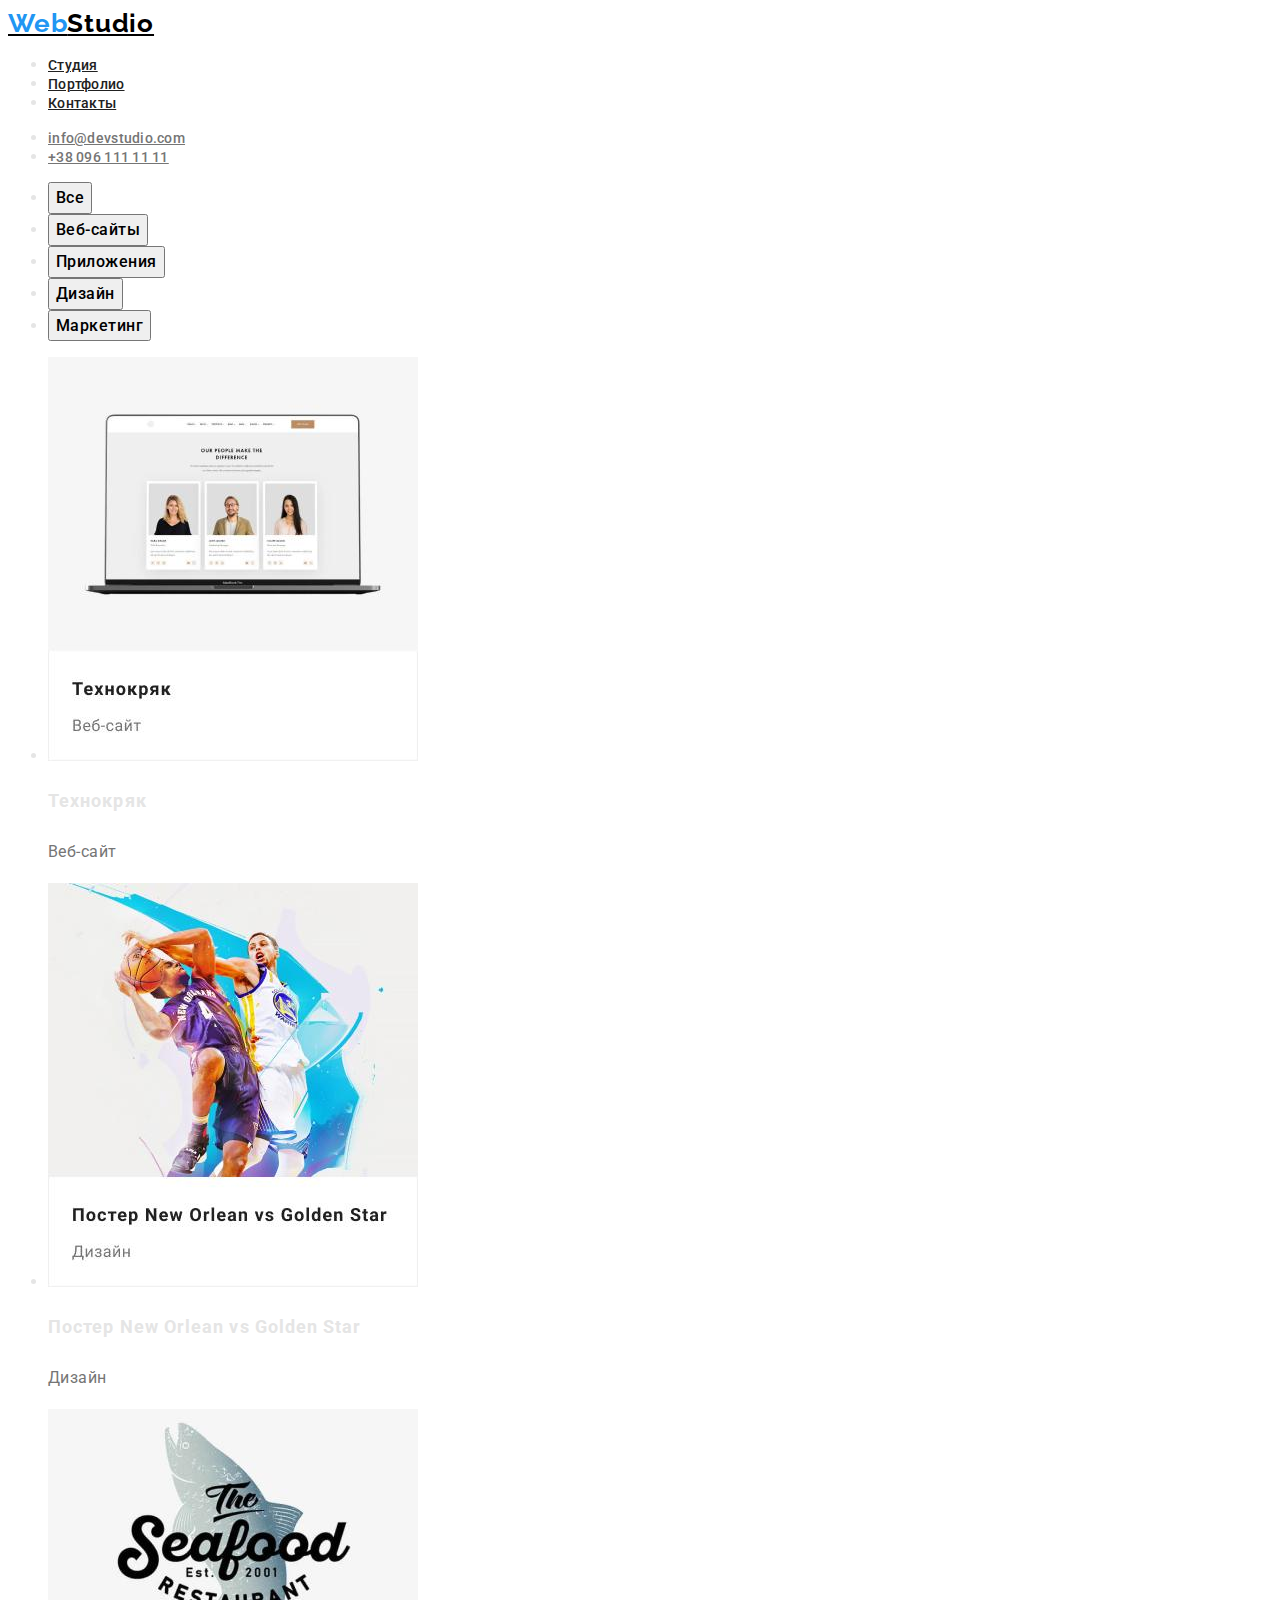
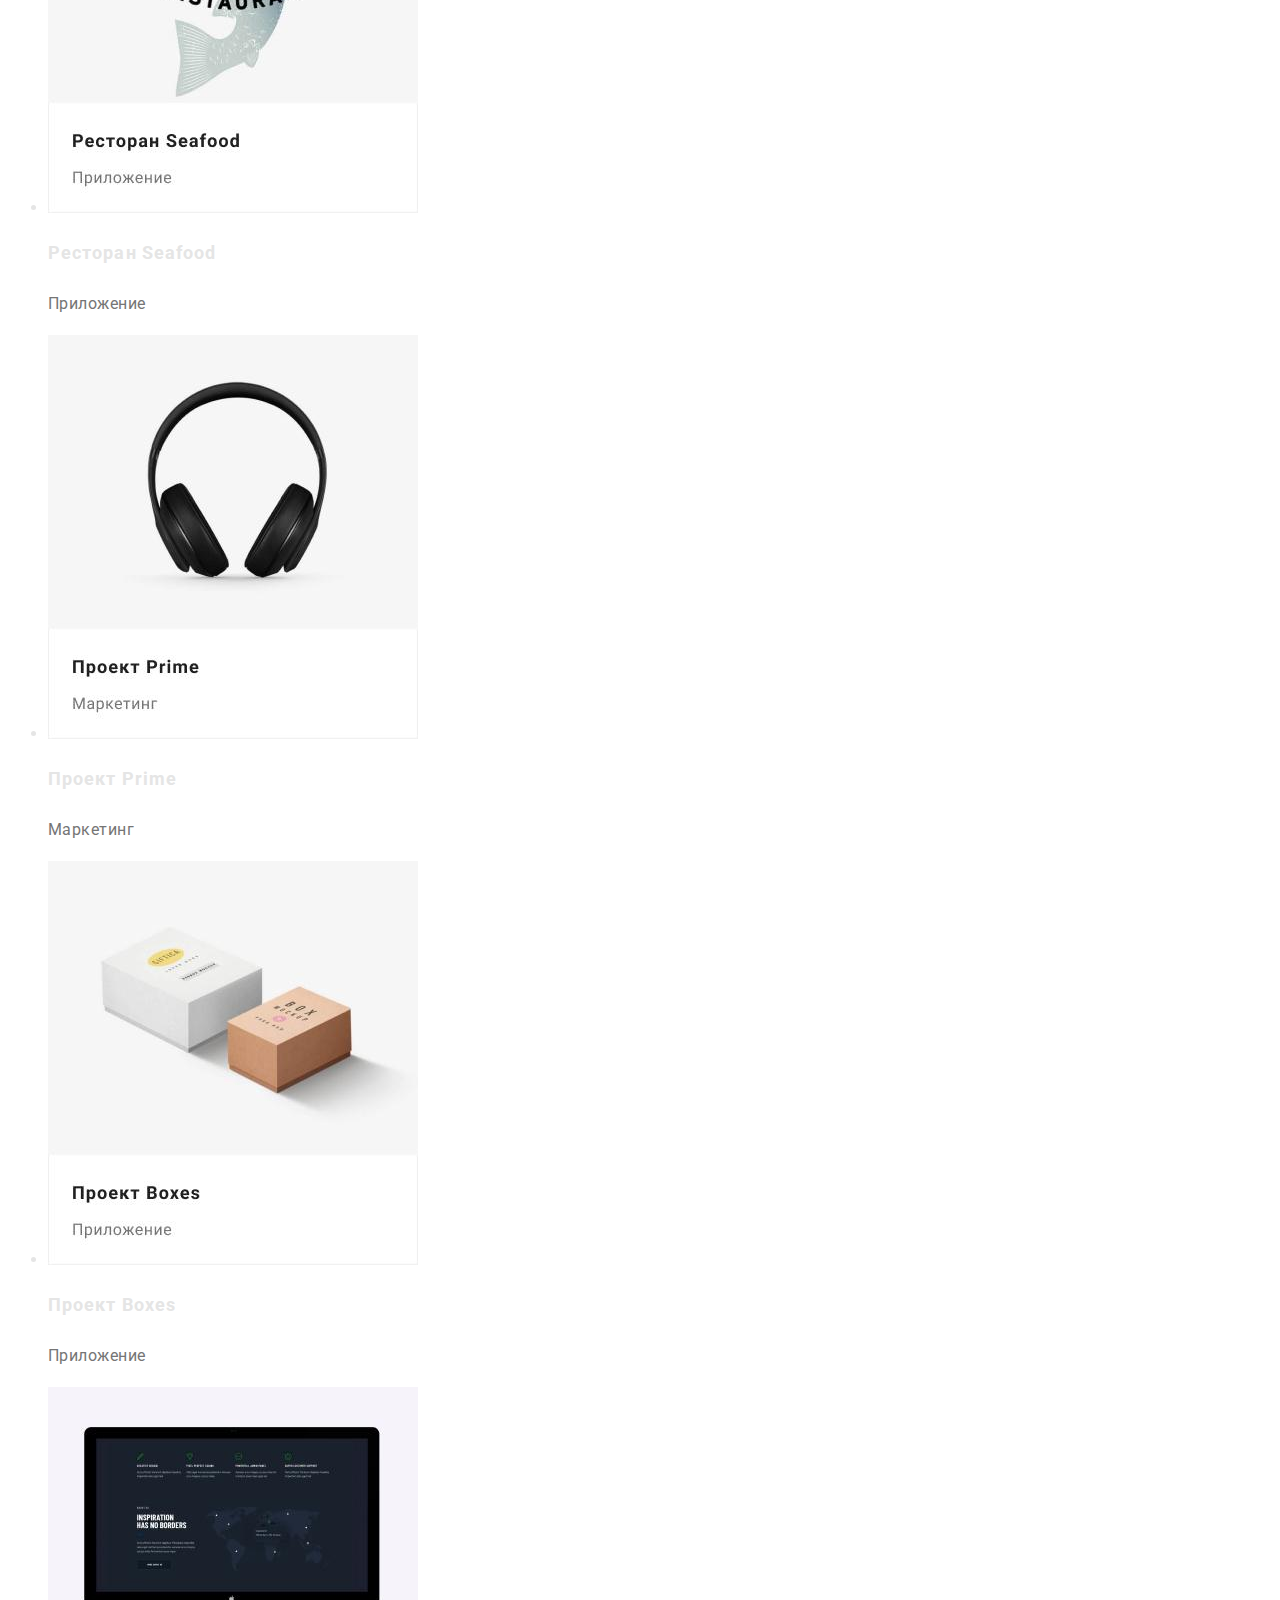
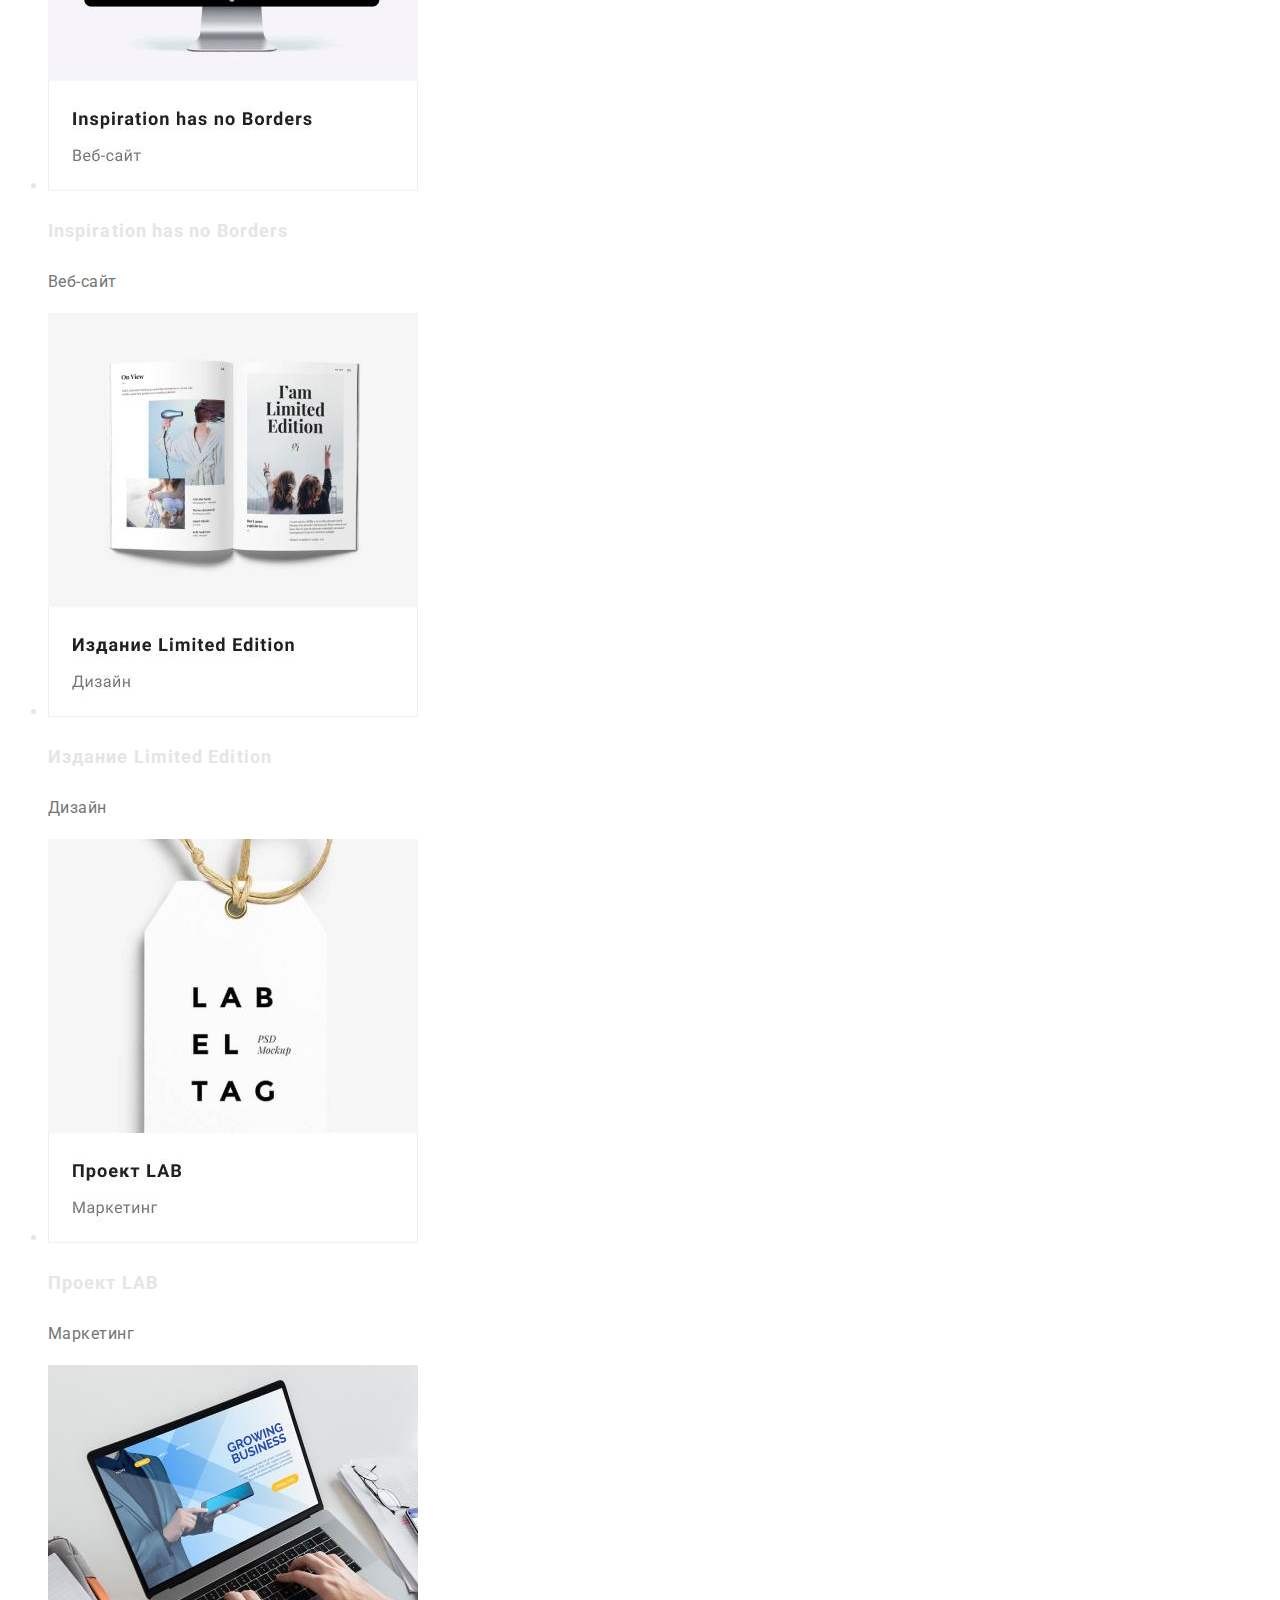
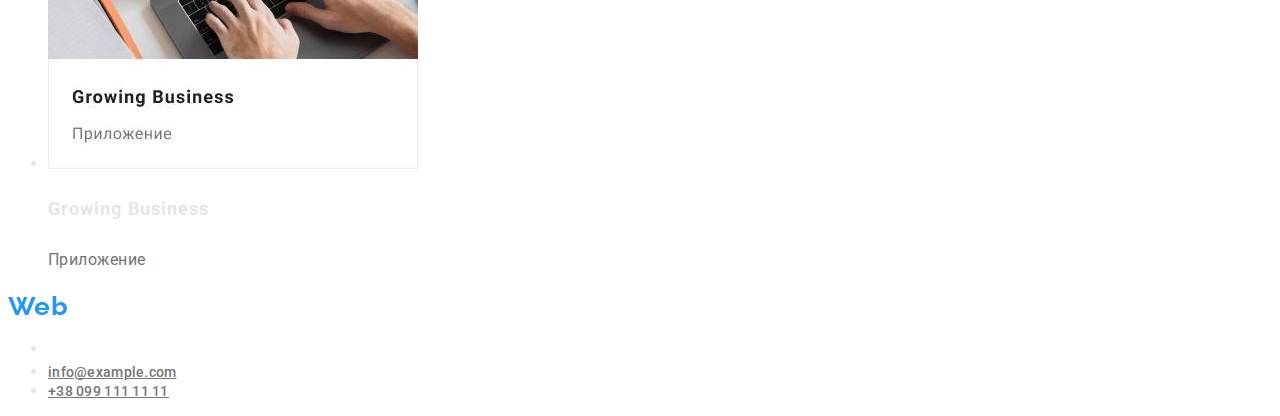
==== portfolio.html @ e97e8203 "first changes" ====
<!DOCTYPE html>
<html lang="ru">

<head>
    <meta charset="UTF-8">
    <meta http-equiv="X-UA-Compatible" content="IE=edge">
    <meta name="viewport" content="width=device-width, initial-scale=1.0">
    <title>Портфолио</title>
    <link rel="preconnect" href="https://fonts.googleapis.com">
    <link rel="preconnect" href="https://fonts.gstatic.com" crossorigin>
    <link href="https://fonts.googleapis.com/css2?family=Raleway:wght@700&family=Roboto:wght@400;500;700;900&display=swap"
            rel="stylesheet">
    <link rel="stylesheet" href="./css/style.css">
</head>

<body>
    <header>
        <a href="" class="web-header"><span class= "web-color">Web</span></span>Studio</a>
        <nav>
            <ul>
                <li><a href="goit-markup-hw-01/index.html" class="nav-link">Студия</a></li>
                <li><a href="goit-markup-hw-02/portfolio.html" class="nav-link">Портфолио</a></li>
                <li><a href="" class="nav-link">Контакты</a></li>
            </ul>
        </nav>
        <ul>
            <li><a href="mailto:info@devstudio.com" class="contact-link">info@devstudio.com</a></li>
            <li><a href="tel:+380961111111" class="contact-link">+38 096 111 11 11</a></li>
        </ul>
    </header>
    <main>
        <!--About what we do-->
        
            <ul>
                <li><button type="button" class="type-link">Все</button></li>
                <li><button type="button" class="type-link">Веб-сайты</button></li>
                <li><button type="button" class="type-link">Приложения</button></li>
                <li><button type="button" class="type-link">Дизайн</button></li>
                <li><button type="button" class="type-link">Маркетинг</button></li>
            </ul>   
               
        <!--Our projects-->
        <section>
            <ul>
                <li>
                    <img src="images/site-techno.jpg" alt="Технокряк" width="370">
                    <h3 class="section">Технокряк</h3>
                    <p class="section-p">Веб-сайт</p>
                </li>
                <li>
                    <img src="images/d-poster.jpg" alt="Постер New Orlean vs Golden Star" width="370">
                    <h3 class="section">Постер New Orlean vs Golden Star</h3>
                    <p class="section-p">Дизайн</p>
                </li>
                <li>
                    <img src="images/ap-seafood.jpg" alt="Ресторан Seafood" width="370">
                    <h3 class="section">Ресторан Seafood</h3>
                    <p class="section-p">Приложение</p>
                </li>
                <li>
                    <img src="images/m-prime.jpg" alt="Проект Prime" width="370">
                    <h3 class="section">Проект Prime</h3>
                    <p class="section-p">Маркетинг</p>
                </li>
                <li>
                    <img src="images/ap-boxes.jpg" alt="Проект Boxes" width="370">
                    <h3 class="section">Проект Boxes</h3>
                    <p class="section-p">Приложение</p>
                </li>
                <li>
                    <img src="images/site-inspire.jpg" alt="Inspiration has no Borders" width="370">
                    <h3 class="section">Inspiration has no Borders</h3>
                    <p class="section-p">Веб-сайт</p>
                </li>
                <li>
                    <img src="images/d-edition.jpg" alt="Издание Limited Edition" width="370">
                    <h3 class="section">Издание Limited Edition</h3>
                    <p class="section-p">Дизайн</p>
                </li>
                <li>
                    <img src="images/m-lab.jpg" alt="Проект LAB" width="370">
                    <h3 class="section">Проект LAB</h3>
                    <p class="section-p">Маркетинг</p>
                </li>
                <li>
                    <img src="images/ap-bui.jpg" alt="Growing Business" width="370">
                    <h3 class="section">Growing Business</h3>
                    <p class="section-p">Приложение</p>
                </li>
            </ul>           
        </section>
    </main>
    <footer>
        <a href="" class="web-footer"><span class="web-color">Web</span>Studio</a>
        <address>
            <ul>
                <li><a href="https://goo.gl/maps/3rjbSiguFUS4Jfg76" class="address">г. Киев, пр-т Леси Украинки, 26</a></li>
                <li><a href="mailto:info@example.com" class="contact-link-footer">info@example.com</a></li>
                <li><a href="tel:+380991111111" class="contact-link-footer">+38 099 111 11 11</a></li>
            </ul>
        </address>
    </footer>
</body>

</html>
---- css/style.css ----
:root {
  --text-primary: #212121;
  --text-nav: #2196f3;
  --contact-link: #757575;
  --primary-font: "Roboto";
  --secondary-font: "Raleway";
}
body {
  font-family: Roboto, Raleway;
  color: #e5e5e5;
}
.web-header {
  font-family: var(--secondary-font);
  color: #000;
  font-weight: 700;
  font-size: 26px;
  line-height: 1.19;
  letter-spacing: 0.03em;
}
.web-color {
  font-family: var(--secondary-font);
  color: #2196f3;
  font-weight: 700;
  font-size: 26px;
  line-height: 1.19;
  letter-spacing: 0.03em;
}
.nav-link {
  font-family: var(--primary-font);
  color: var(--text-primary);
  font-weight: 500;
  font-size: 14px;
  line-height: 1.17;
  letter-spacing: 0.02em;
}
.contact-link {
  font-family: var(--primary-font);
  color: var(--contact-link);
  font-weight: 500;
  font-size: 14px;
  line-height: 1.17;
  letter-spacing: 0.02em;
}

.nav-link:hover,
.contact-link:hover,
.nav-link:focus,
.contact-link:focus {
  color: var(--text-nav);
}
.type-link {
  font-family: var(--primary-font);
  font-weight: 500;
  font-size: 16px;
  line-height: 1.62;
  text-align: center;
  letter-spacing: 0.03em;
}
.type-link:hover,
.type-link:focus {
  color: #fff;
}
.section {
  font-family: var(--primary-font);
  font-weight: 700;
  font-size: 18px;
  line-height: 2;
  letter-spacing: 0.06em;
}
.section-p {
  font-family: var(--primary-font);
  color: #757575;
  font-weight: 400;
  font-size: 16px;
  line-height: 1.87;
  letter-spacing: 0.03em;
}
.address {
  font-family: var(--primary-font);
  font-style: normal;
  color: #fff;
  font-weight: 400;
  font-size: 14px;
  line-height: 1.71;
  letter-spacing: 0.03em;
}
.address:hover,
.address:focus {
  color: #757575;
}
.contact-link-footer {
  font-family: var(--primary-font);
  color: var(--contact-link);
  font-style: normal;
  font-weight: 500;
  font-size: 14px;
  line-height: 1.17;
  letter-spacing: 0.02em;
}
.web-footer {
  font-family: var(--secondary-font);
  color: #fff;
  font-weight: 700;
  font-size: 26px;
  line-height: 1.19;
  letter-spacing: 0.03em;
}
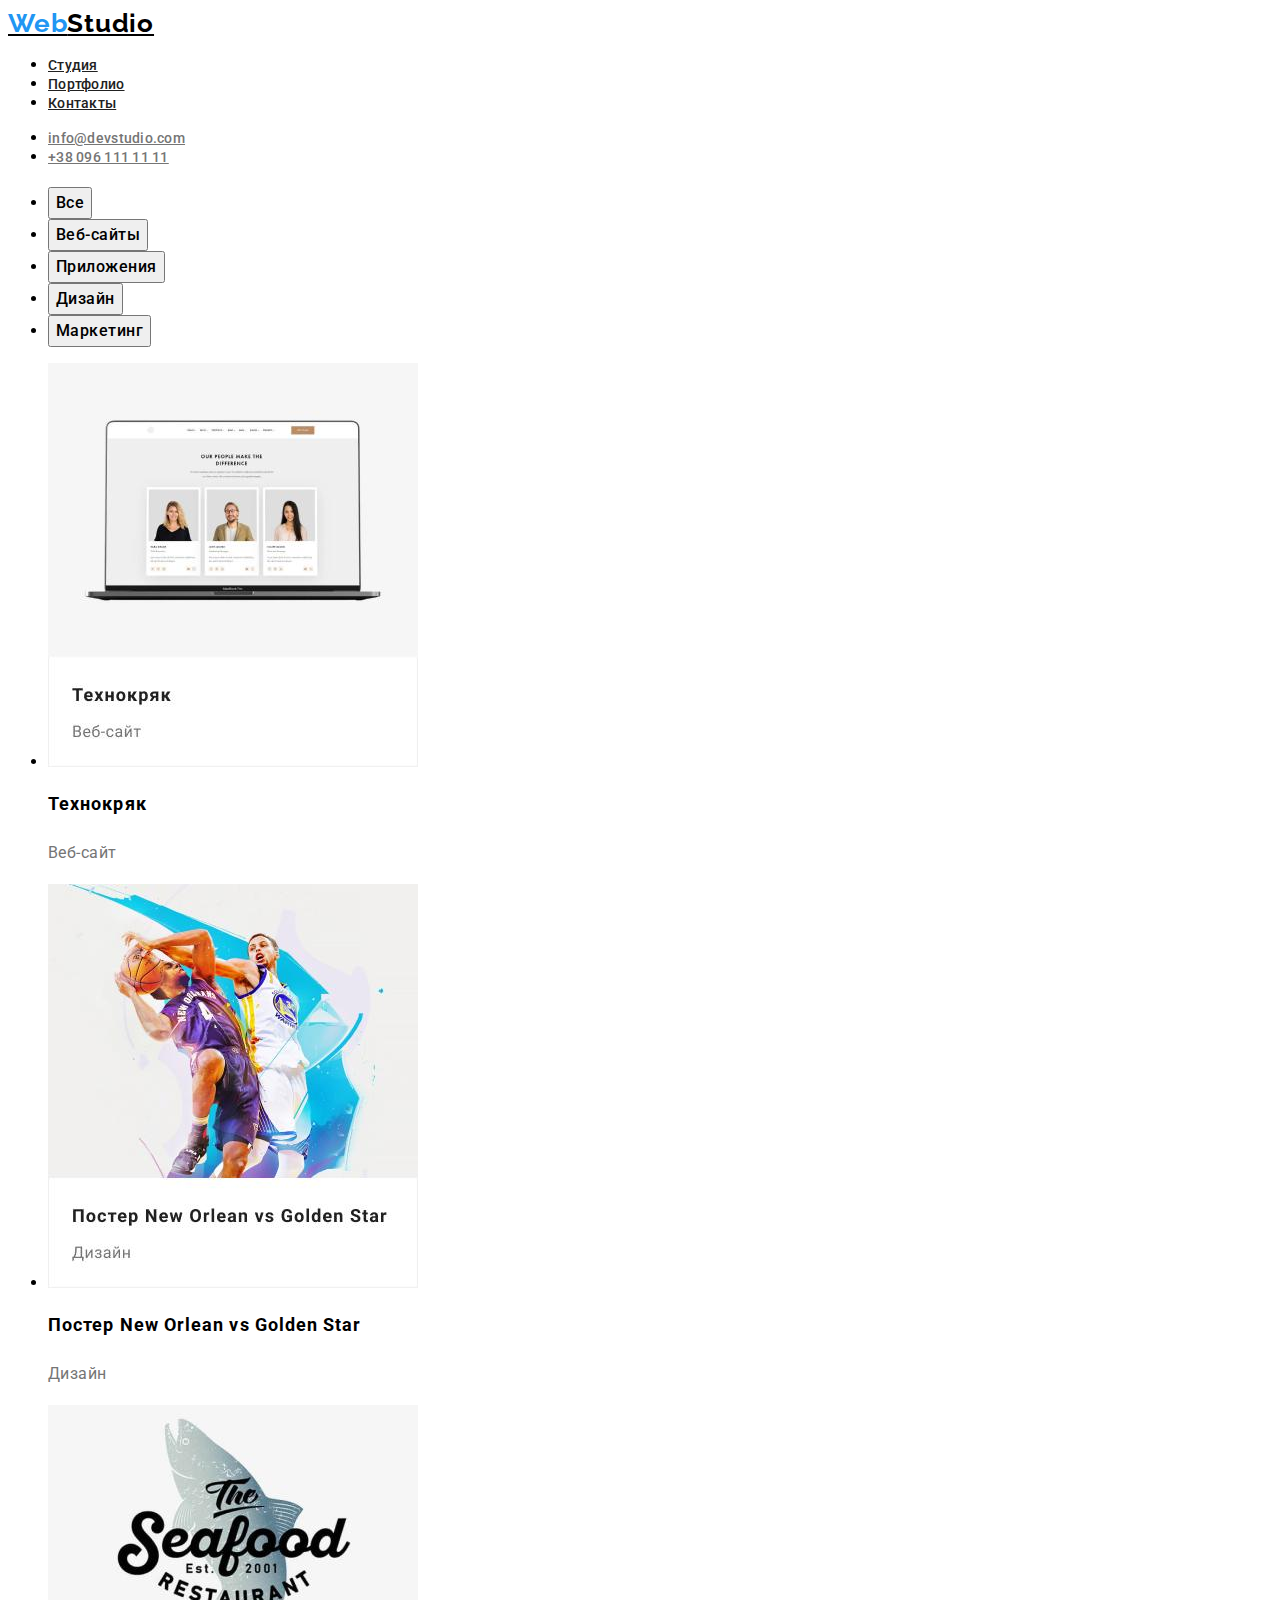
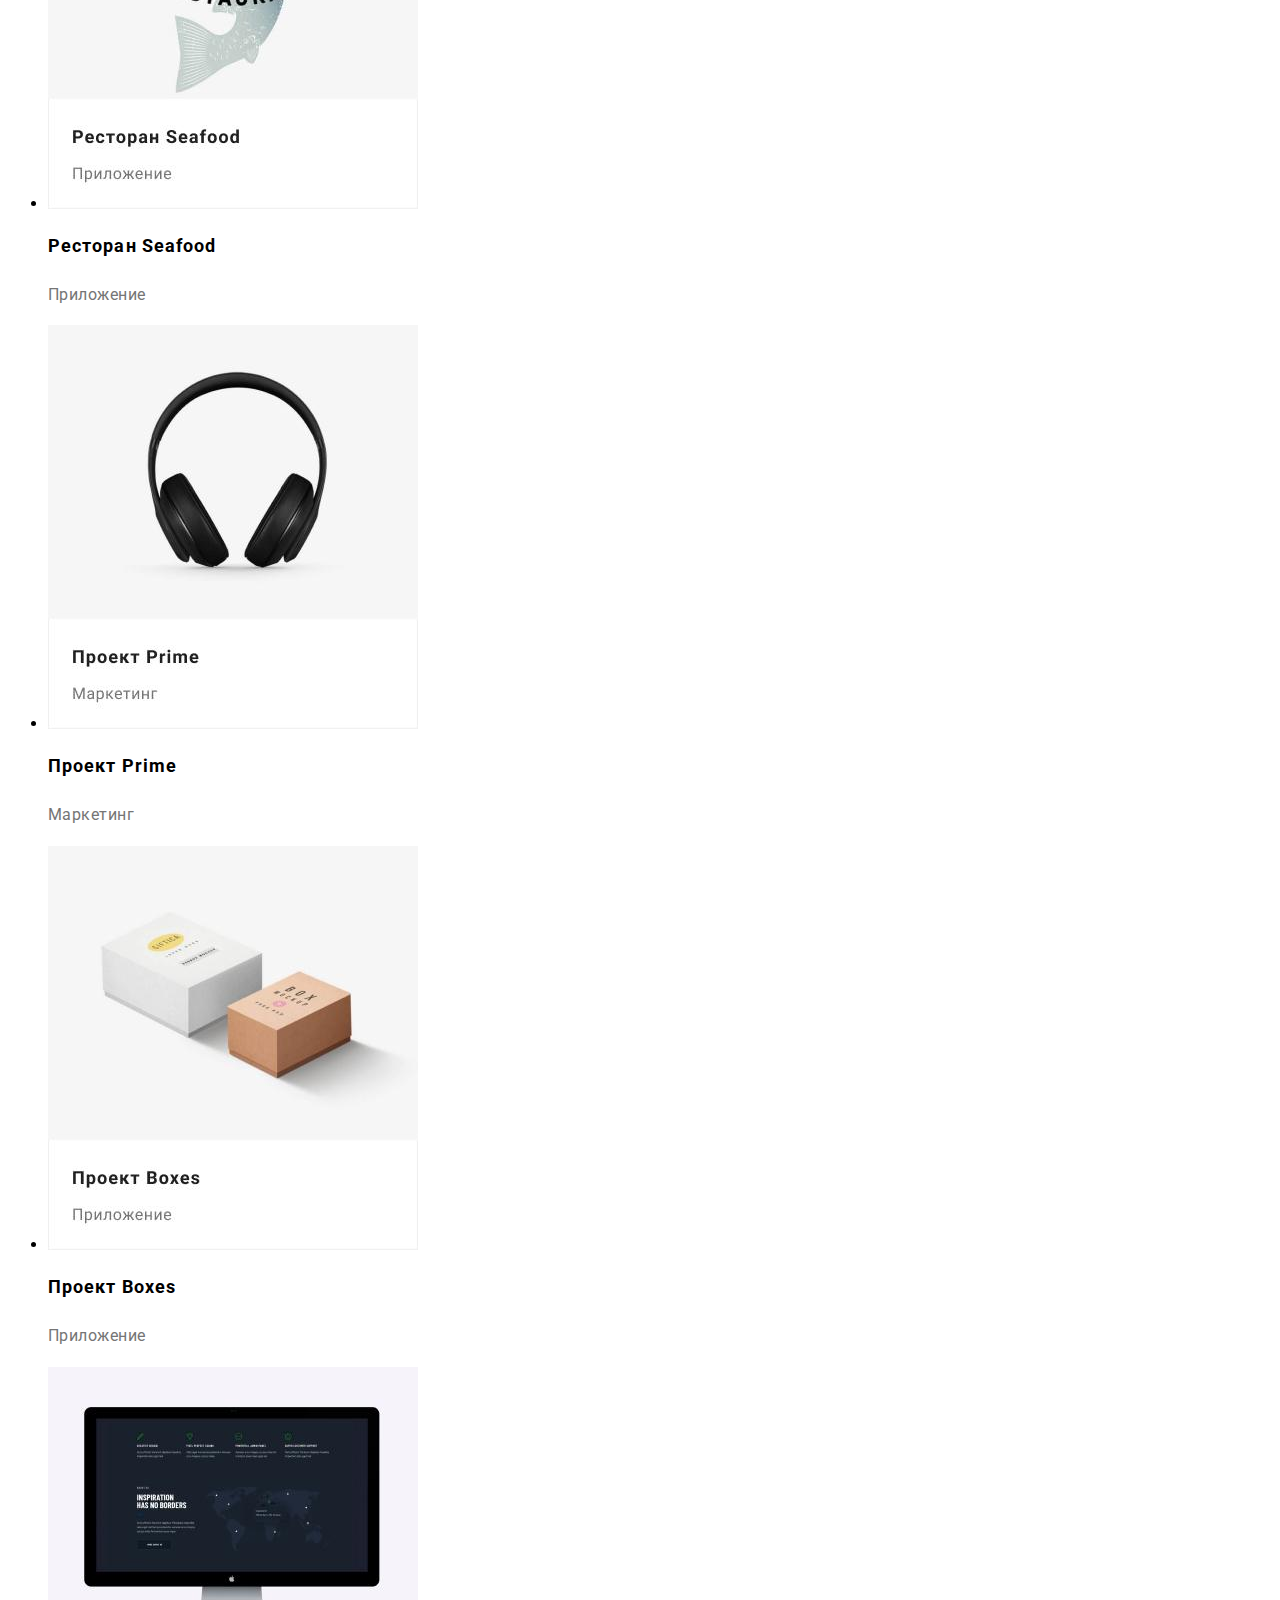
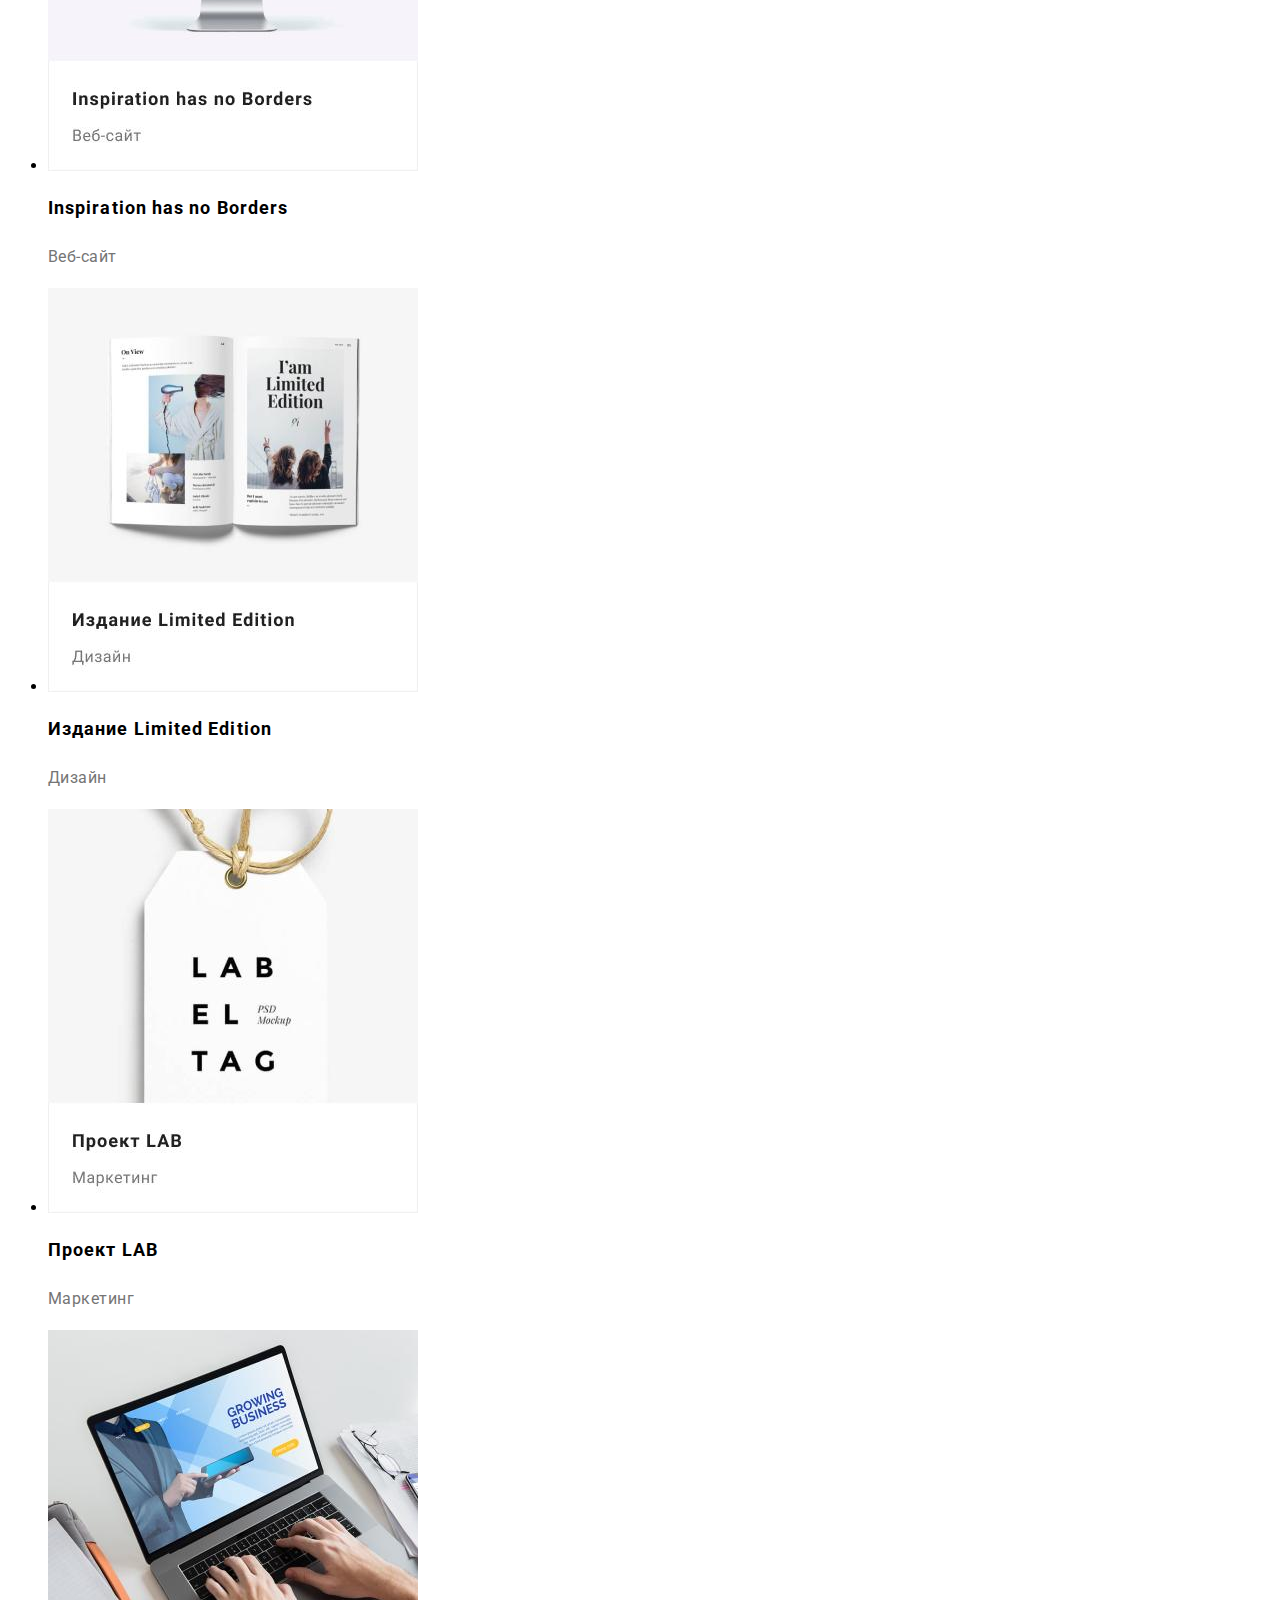
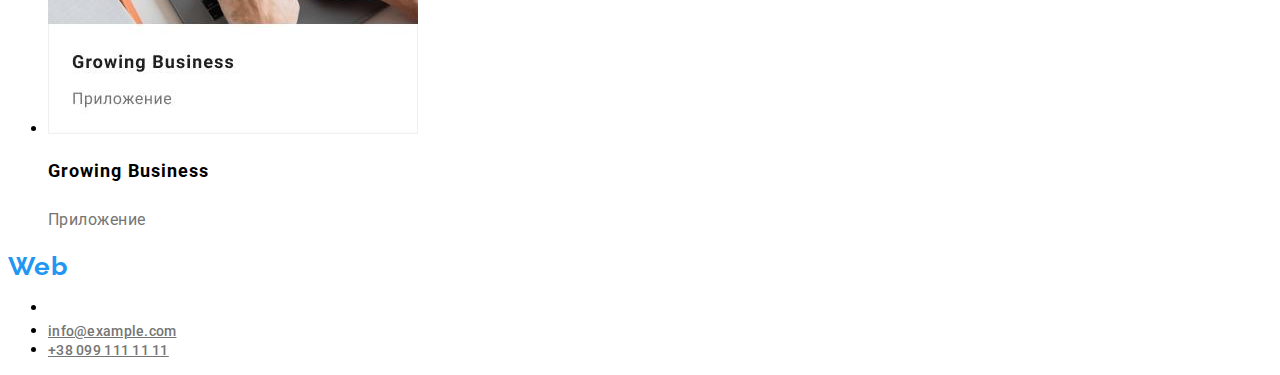
==== commit 0fa8ce8d: "update" ====
--- a/portfolio.html
+++ b/portfolio.html
@@ -29,8 +29,9 @@
         </ul>
     </header>
     <main>
+        <section>
         <!--About what we do-->
-        
+        <h1></h1>
             <ul>
                 <li><button type="button" class="type-link">Все</button></li>
                 <li><button type="button" class="type-link">Веб-сайты</button></li>
@@ -40,52 +41,52 @@
             </ul>   
                
         <!--Our projects-->
-        <section>
+        
             <ul>
                 <li>
                     <img src="images/site-techno.jpg" alt="Технокряк" width="370">
-                    <h3 class="section">Технокряк</h3>
-                    <p class="section-p">Веб-сайт</p>
+                    <h2 class="title">Технокряк</h2>
+                    <p class="subtitle">Веб-сайт</p>
                 </li>
                 <li>
                     <img src="images/d-poster.jpg" alt="Постер New Orlean vs Golden Star" width="370">
-                    <h3 class="section">Постер New Orlean vs Golden Star</h3>
-                    <p class="section-p">Дизайн</p>
+                    <h2 class="title">Постер New Orlean vs Golden Star</h2>
+                    <p class="subtitle">Дизайн</p>
                 </li>
                 <li>
                     <img src="images/ap-seafood.jpg" alt="Ресторан Seafood" width="370">
-                    <h3 class="section">Ресторан Seafood</h3>
-                    <p class="section-p">Приложение</p>
+                    <h2 class="title">Ресторан Seafood</h2>
+                    <p class="subtitle">Приложение</p>
                 </li>
                 <li>
                     <img src="images/m-prime.jpg" alt="Проект Prime" width="370">
-                    <h3 class="section">Проект Prime</h3>
-                    <p class="section-p">Маркетинг</p>
+                    <h2 class="title">Проект Prime</h2>
+                    <p class="subtitle">Маркетинг</p>
                 </li>
                 <li>
                     <img src="images/ap-boxes.jpg" alt="Проект Boxes" width="370">
-                    <h3 class="section">Проект Boxes</h3>
-                    <p class="section-p">Приложение</p>
+                    <h2 class="title">Проект Boxes</h2>
+                    <p class="subtitle">Приложение</p>
                 </li>
                 <li>
                     <img src="images/site-inspire.jpg" alt="Inspiration has no Borders" width="370">
-                    <h3 class="section">Inspiration has no Borders</h3>
-                    <p class="section-p">Веб-сайт</p>
+                    <h2 class="title">Inspiration has no Borders</h2>
+                    <p class="subtitle">Веб-сайт</p>
                 </li>
                 <li>
                     <img src="images/d-edition.jpg" alt="Издание Limited Edition" width="370">
-                    <h3 class="section">Издание Limited Edition</h3>
-                    <p class="section-p">Дизайн</p>
+                    <h2 class="title">Издание Limited Edition</h2>
+                    <p class="subtitle">Дизайн</p>
                 </li>
                 <li>
                     <img src="images/m-lab.jpg" alt="Проект LAB" width="370">
-                    <h3 class="section">Проект LAB</h3>
-                    <p class="section-p">Маркетинг</p>
+                    <h2 class="title">Проект LAB</h2>
+                    <p class="subtitle">Маркетинг</p>
                 </li>
                 <li>
                     <img src="images/ap-bui.jpg" alt="Growing Business" width="370">
-                    <h3 class="section">Growing Business</h3>
-                    <p class="section-p">Приложение</p>
+                    <h2 class="title">Growing Business</h2>
+                    <p class="subtitle">Приложение</p>
                 </li>
             </ul>           
         </section>
--- a/css/style.css
+++ b/css/style.css
@@ -7,7 +7,6 @@
 }
 body {
   font-family: Roboto, Raleway;
-  color: #e5e5e5;
 }
 .web-header {
   font-family: var(--secondary-font);
@@ -60,14 +59,14 @@
 .type-link:focus {
   color: #fff;
 }
-.section {
+.title {
   font-family: var(--primary-font);
   font-weight: 700;
   font-size: 18px;
   line-height: 2;
   letter-spacing: 0.06em;
 }
-.section-p {
+.subtitle {
   font-family: var(--primary-font);
   color: #757575;
   font-weight: 400;
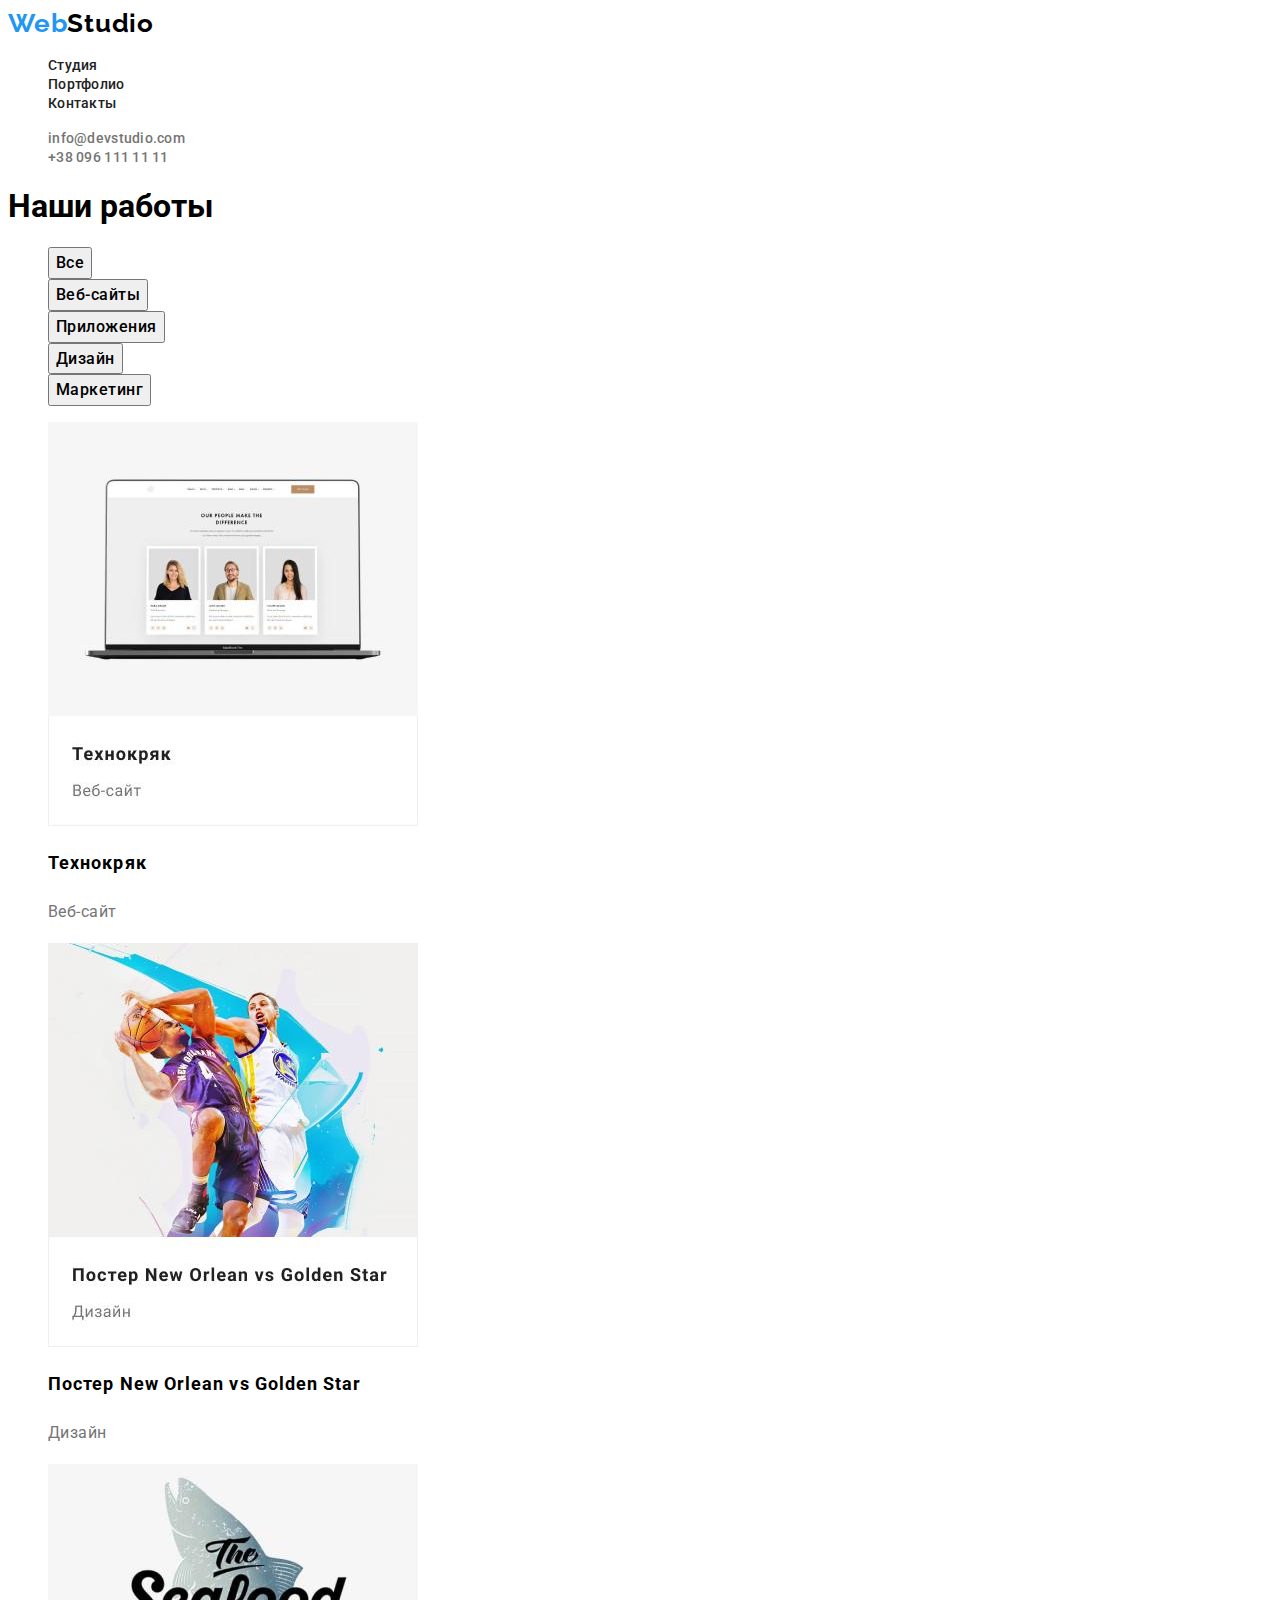
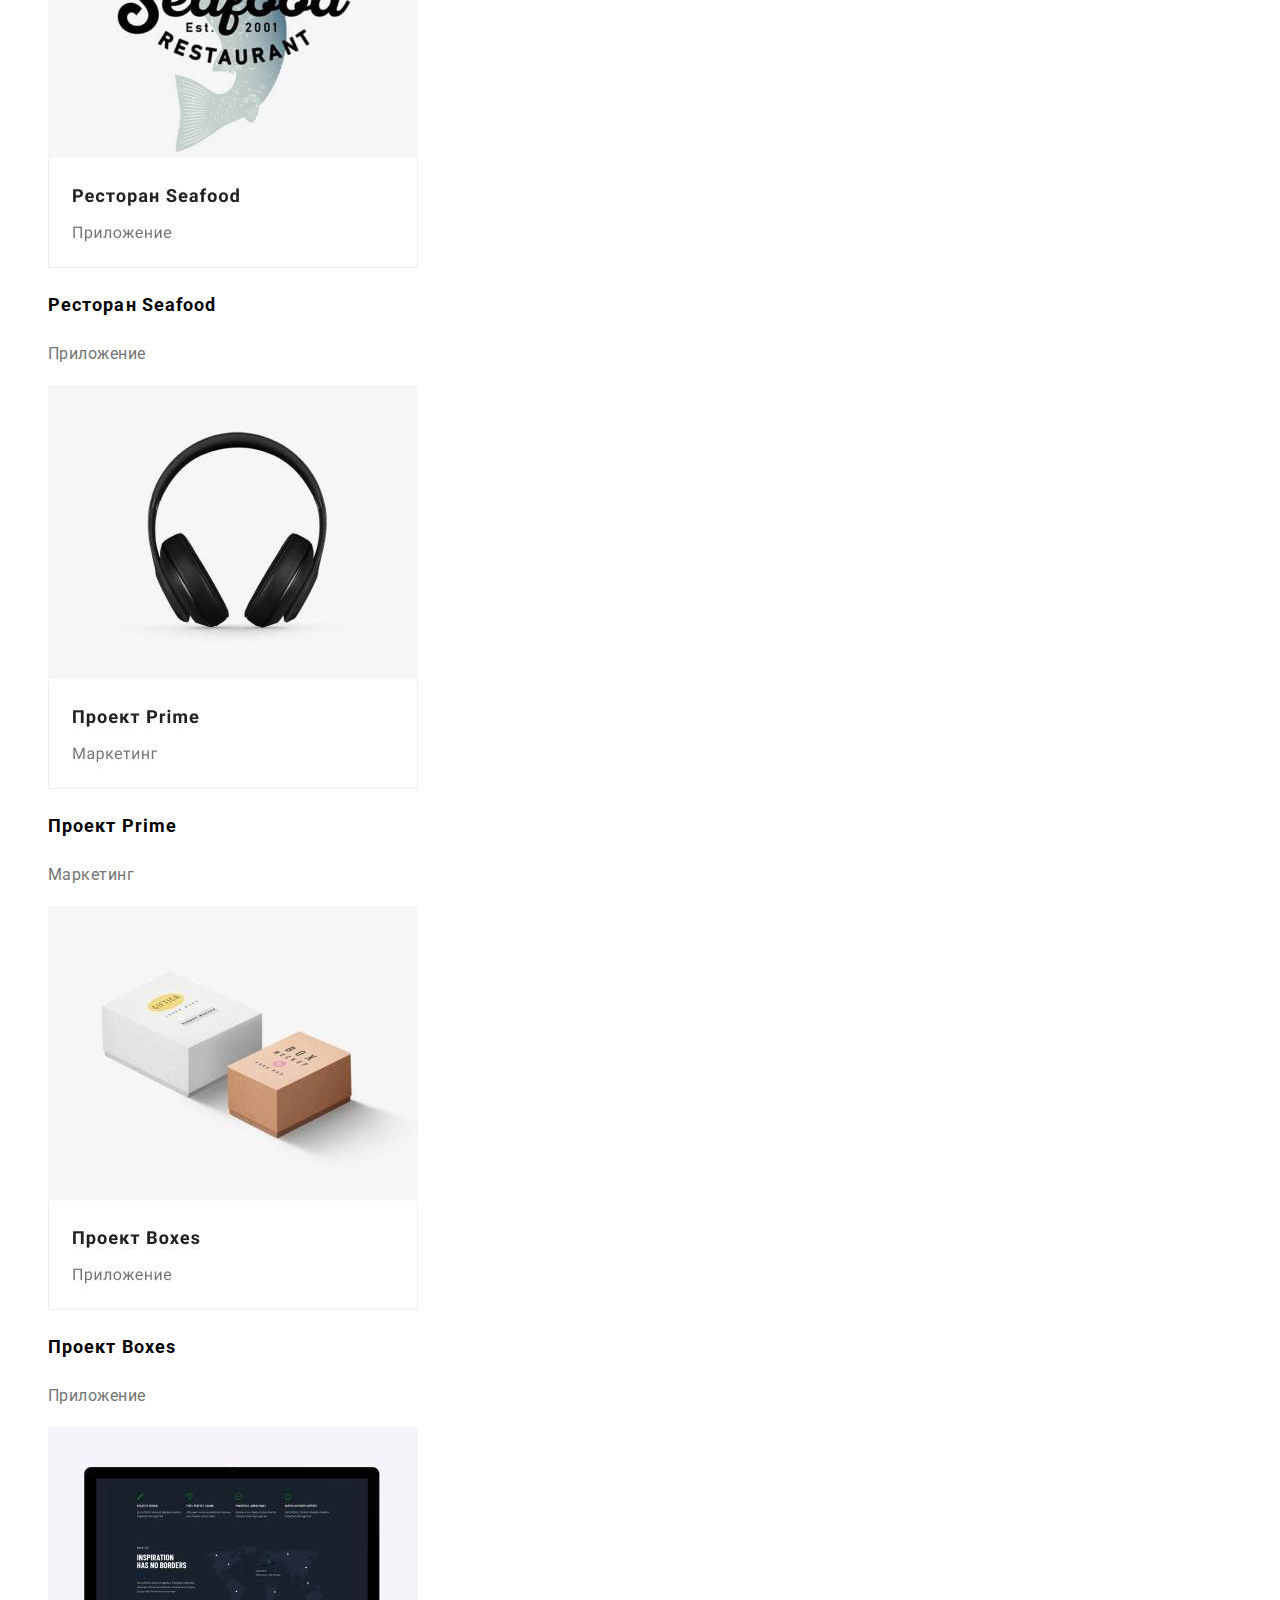
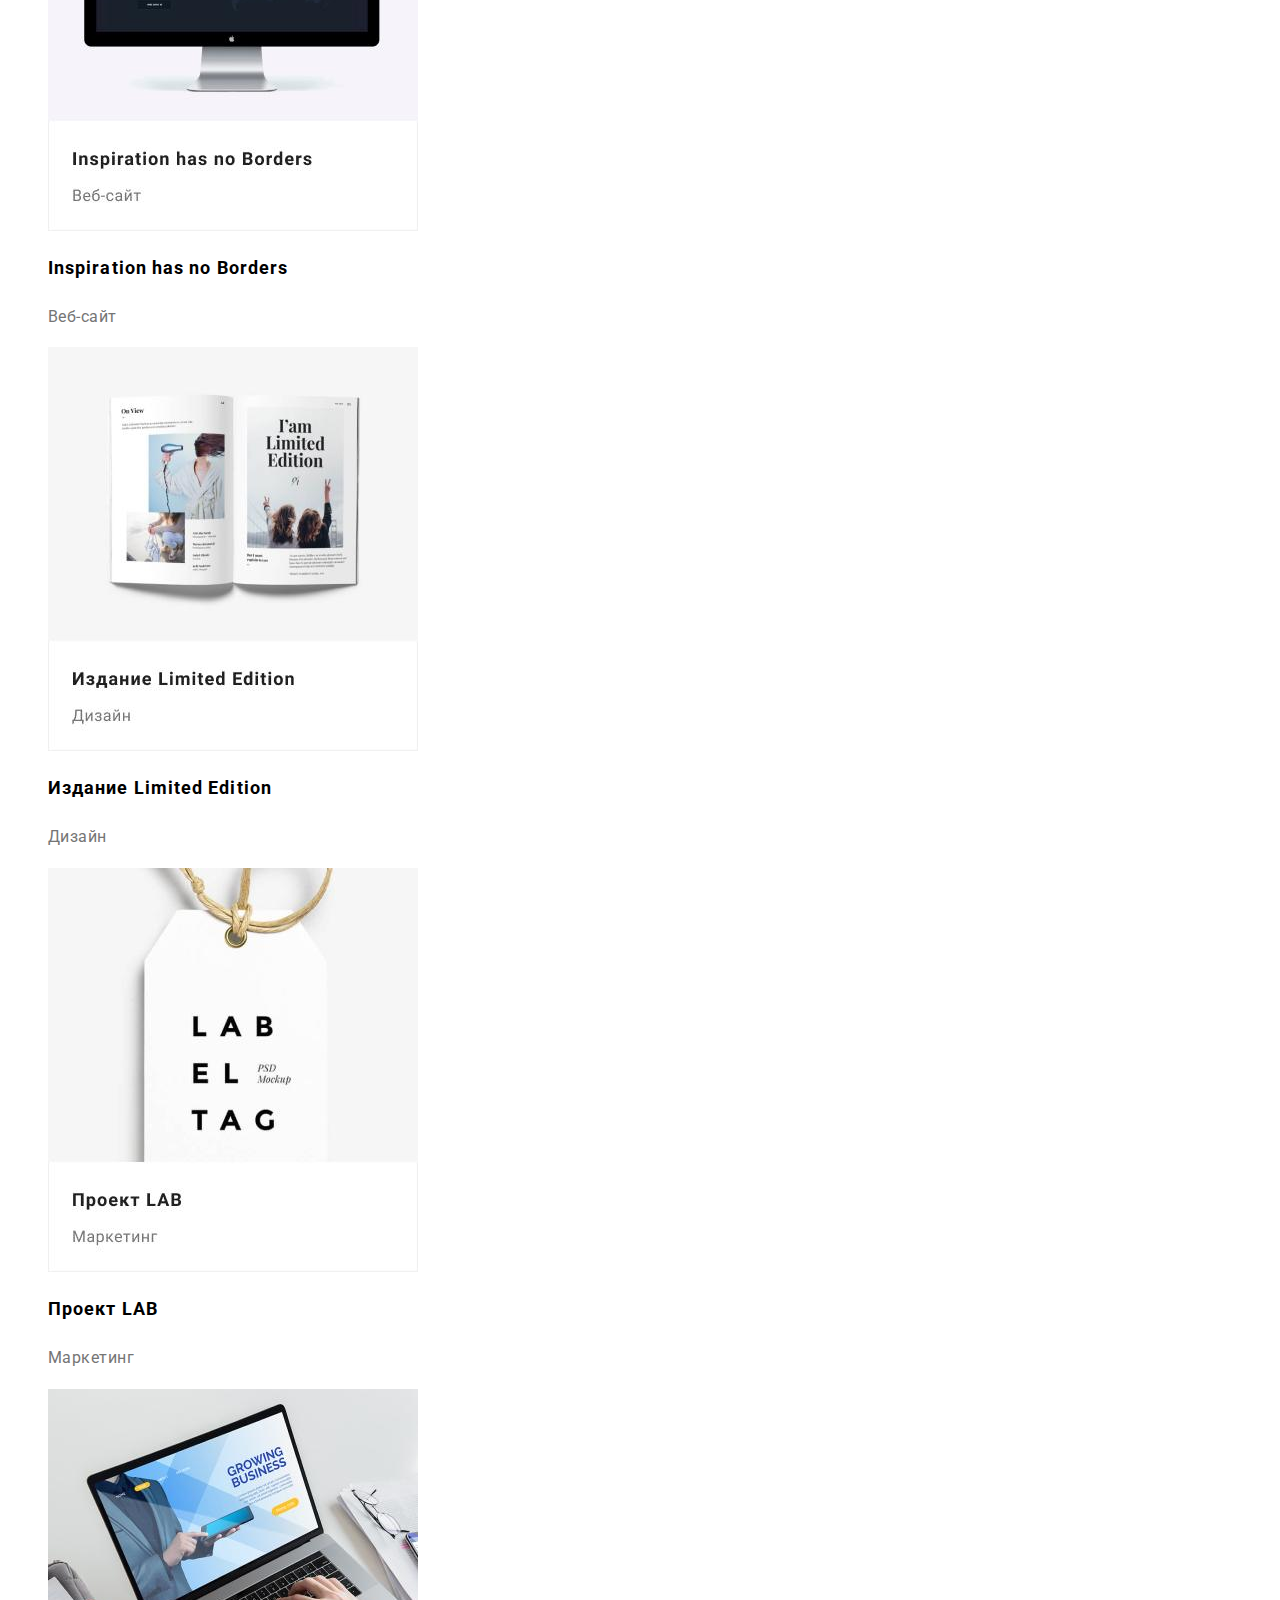
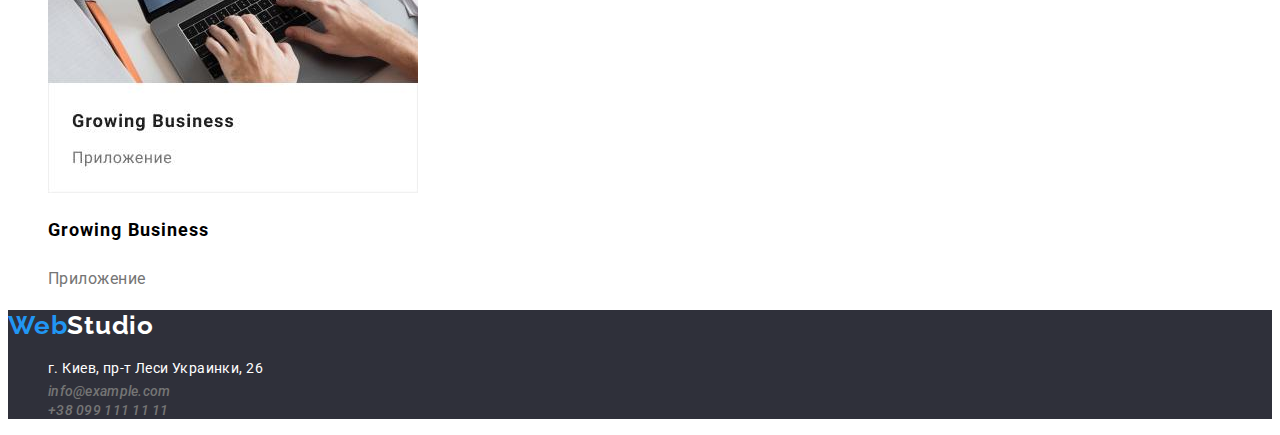
==== commit 72dfa31e: "update" ====
--- a/portfolio.html
+++ b/portfolio.html
@@ -17,13 +17,13 @@
     <header>
         <a href="" class="web-header"><span class= "web-color">Web</span></span>Studio</a>
         <nav>
-            <ul>
-                <li><a href="goit-markup-hw-01/index.html" class="nav-link">Студия</a></li>
-                <li><a href="goit-markup-hw-02/portfolio.html" class="nav-link">Портфолио</a></li>
+            <ul class="list">
+                <li><a href="index.html" class="nav-link">Студия</a></li>
+                <li><a href="portfolio.html" class="nav-link">Портфолио</a></li>
                 <li><a href="" class="nav-link">Контакты</a></li>
             </ul>
         </nav>
-        <ul>
+        <ul class="list">
             <li><a href="mailto:info@devstudio.com" class="contact-link">info@devstudio.com</a></li>
             <li><a href="tel:+380961111111" class="contact-link">+38 096 111 11 11</a></li>
         </ul>
@@ -31,8 +31,8 @@
     <main>
         <section>
         <!--About what we do-->
-        <h1></h1>
-            <ul>
+        <h1>Наши работы</h1>
+            <ul class="list">
                 <li><button type="button" class="type-link">Все</button></li>
                 <li><button type="button" class="type-link">Веб-сайты</button></li>
                 <li><button type="button" class="type-link">Приложения</button></li>
@@ -42,7 +42,7 @@
                
         <!--Our projects-->
         
-            <ul>
+            <ul class="list">
                 <li>
                     <img src="images/site-techno.jpg" alt="Технокряк" width="370">
                     <h2 class="title">Технокряк</h2>
@@ -91,10 +91,10 @@
             </ul>           
         </section>
     </main>
-    <footer>
+    <footer class="footer">
         <a href="" class="web-footer"><span class="web-color">Web</span>Studio</a>
         <address>
-            <ul>
+            <ul class="list">
                 <li><a href="https://goo.gl/maps/3rjbSiguFUS4Jfg76" class="address">г. Киев, пр-т Леси Украинки, 26</a></li>
                 <li><a href="mailto:info@example.com" class="contact-link-footer">info@example.com</a></li>
                 <li><a href="tel:+380991111111" class="contact-link-footer">+38 099 111 11 11</a></li>
--- a/css/style.css
+++ b/css/style.css
@@ -1,28 +1,50 @@
 :root {
   --text-primary: #212121;
   --text-nav: #2196f3;
+  --text-web-header: #000;
+  --text-web-color: #2196f3;
   --contact-link: #757575;
-  --primary-font: "Roboto";
-  --secondary-font: "Raleway";
+  --primary-font: "Roboto", sans-serif;
+  --secondary-font: "Raleway", sans-serif;
 }
 body {
-  font-family: Roboto, Raleway;
+  font-family: var(--primary-font);
 }
 .web-header {
   font-family: var(--secondary-font);
-  color: #000;
+  color: var(--text-web-header);
+  font-weight: 700;
+  font-size: 26px;
+  line-height: 1.19;
+  letter-spacing: 0.03em;
+  text-decoration: none;
+}
+.web-color {
+  font-family: var(--secondary-font);
+  color: var(--text-web-color);
   font-weight: 700;
   font-size: 26px;
   line-height: 1.19;
   letter-spacing: 0.03em;
 }
-.web-color {
-  font-family: var(--secondary-font);
-  color: #2196f3;
-  font-weight: 700;
-  font-size: 26px;
-  line-height: 1.19;
-  letter-spacing: 0.03em;
+.solution {
+  background-color: #2f303a;
+}
+.main-title {
+  color: #fff;
+}
+.button {
+  background-color: #2196f3;
+  color: #fff;
+}
+.list-title {
+  color: var(--text-primary);
+}
+.list-title-text {
+  color: var(--contact-link);
+}
+.list {
+  list-style-type: none;
 }
 .nav-link {
   font-family: var(--primary-font);
@@ -31,6 +53,7 @@
   font-size: 14px;
   line-height: 1.17;
   letter-spacing: 0.02em;
+  text-decoration: none;
 }
 .contact-link {
   font-family: var(--primary-font);
@@ -39,6 +62,7 @@
   font-size: 14px;
   line-height: 1.17;
   letter-spacing: 0.02em;
+  text-decoration: none;
 }
 
 .nav-link:hover,
@@ -57,6 +81,7 @@
 }
 .type-link:hover,
 .type-link:focus {
+  background-color: #2196f3;
   color: #fff;
 }
 .title {
@@ -68,33 +93,33 @@
 }
 .subtitle {
   font-family: var(--primary-font);
-  color: #757575;
+  color: var(--contact-link);
   font-weight: 400;
   font-size: 16px;
   line-height: 1.87;
   letter-spacing: 0.03em;
 }
+.footer {
+  background-color: #2f303a;
+}
 .address {
   font-family: var(--primary-font);
   font-style: normal;
   color: #fff;
-  font-weight: 400;
   font-size: 14px;
   line-height: 1.71;
   letter-spacing: 0.03em;
+  text-decoration: none;
 }
-.address:hover,
-.address:focus {
-  color: #757575;
-}
+
 .contact-link-footer {
   font-family: var(--primary-font);
   color: var(--contact-link);
-  font-style: normal;
   font-weight: 500;
   font-size: 14px;
   line-height: 1.17;
   letter-spacing: 0.02em;
+  text-decoration: none;
 }
 .web-footer {
   font-family: var(--secondary-font);
@@ -103,4 +128,5 @@
   font-size: 26px;
   line-height: 1.19;
   letter-spacing: 0.03em;
+  text-decoration: none;
 }
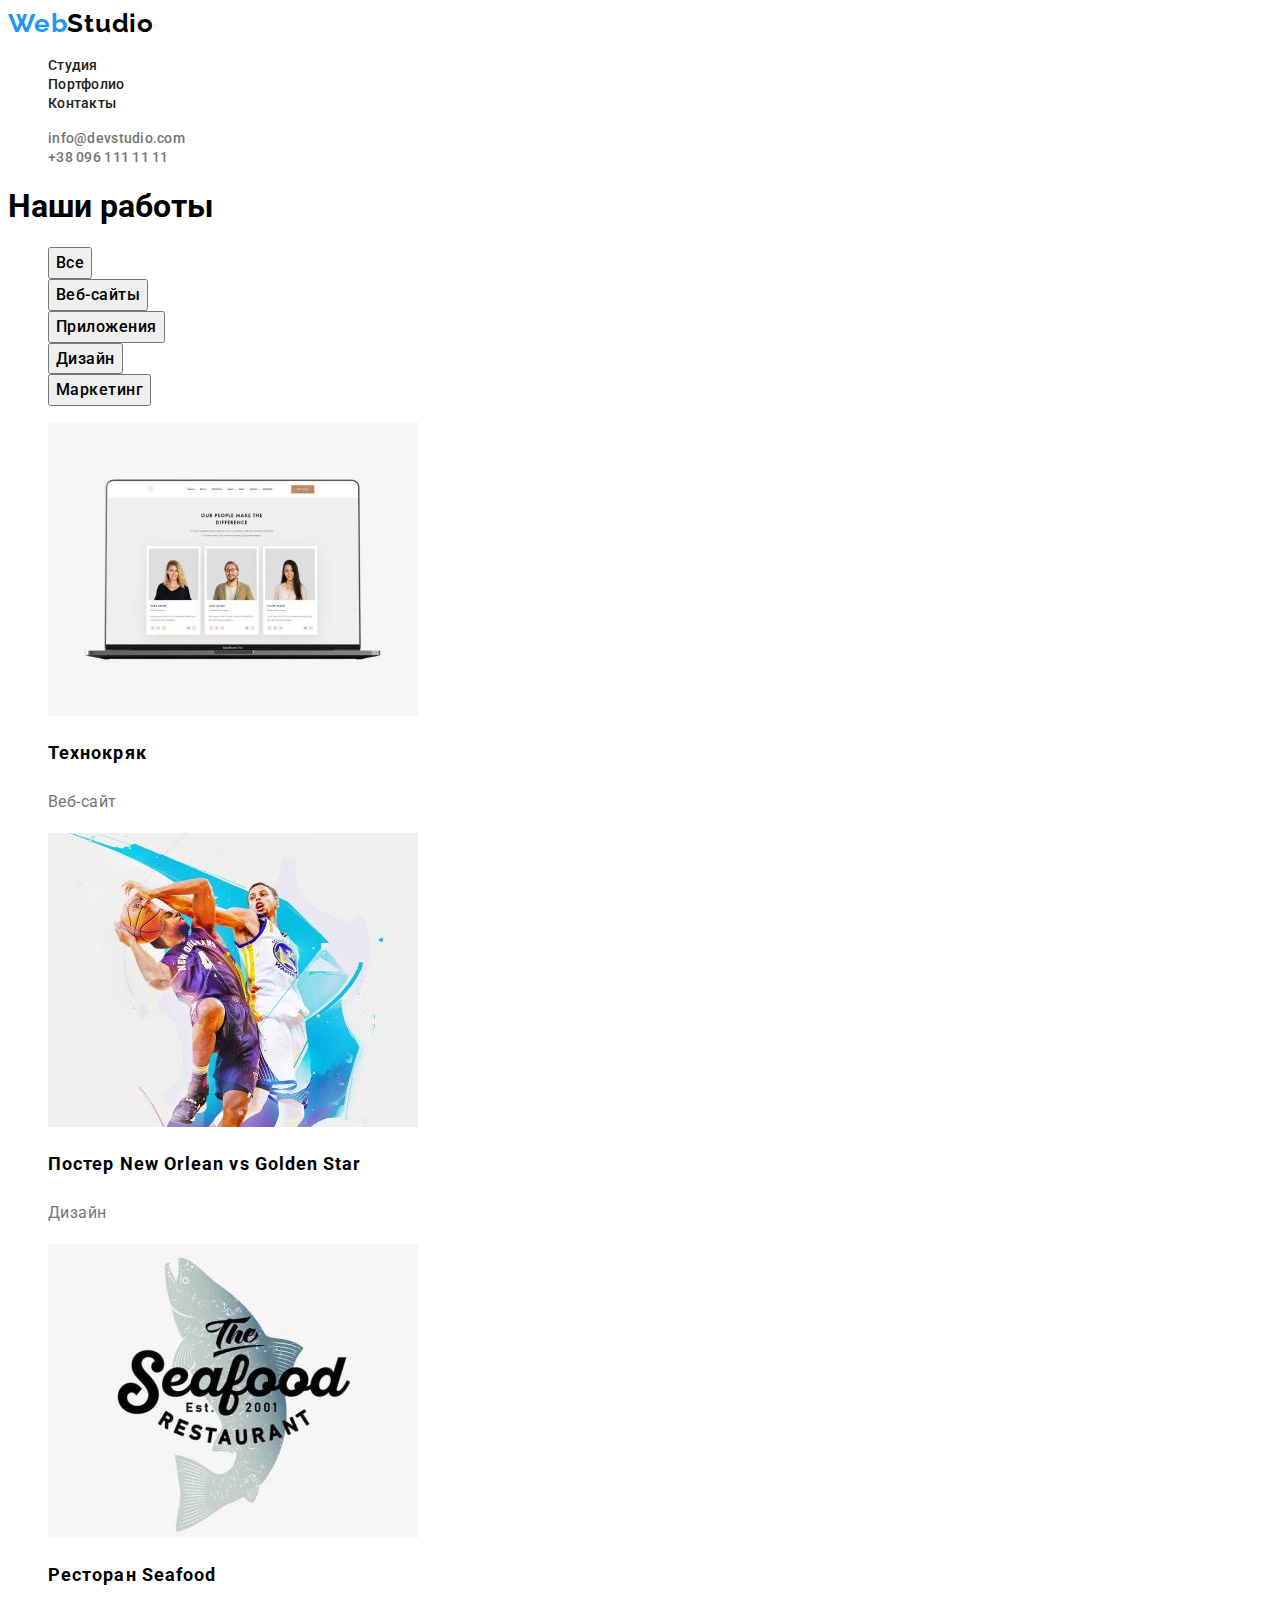
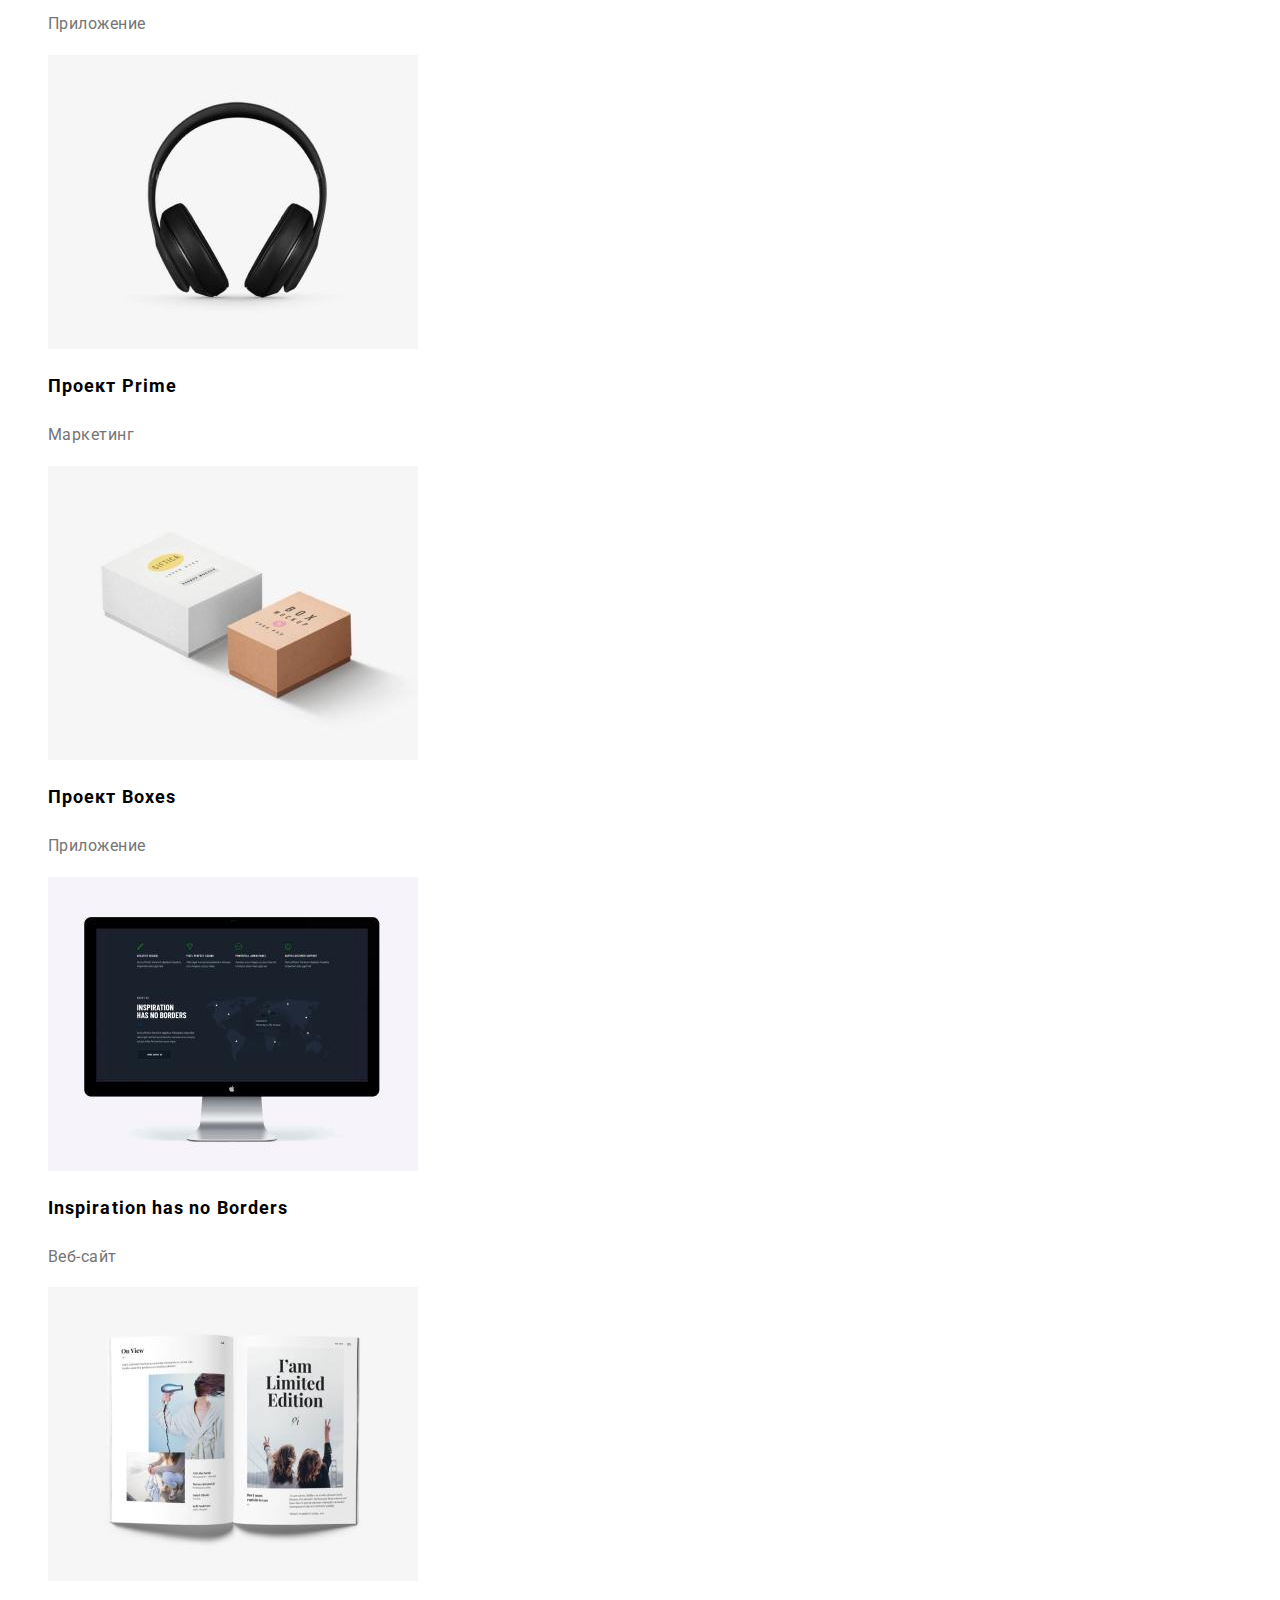
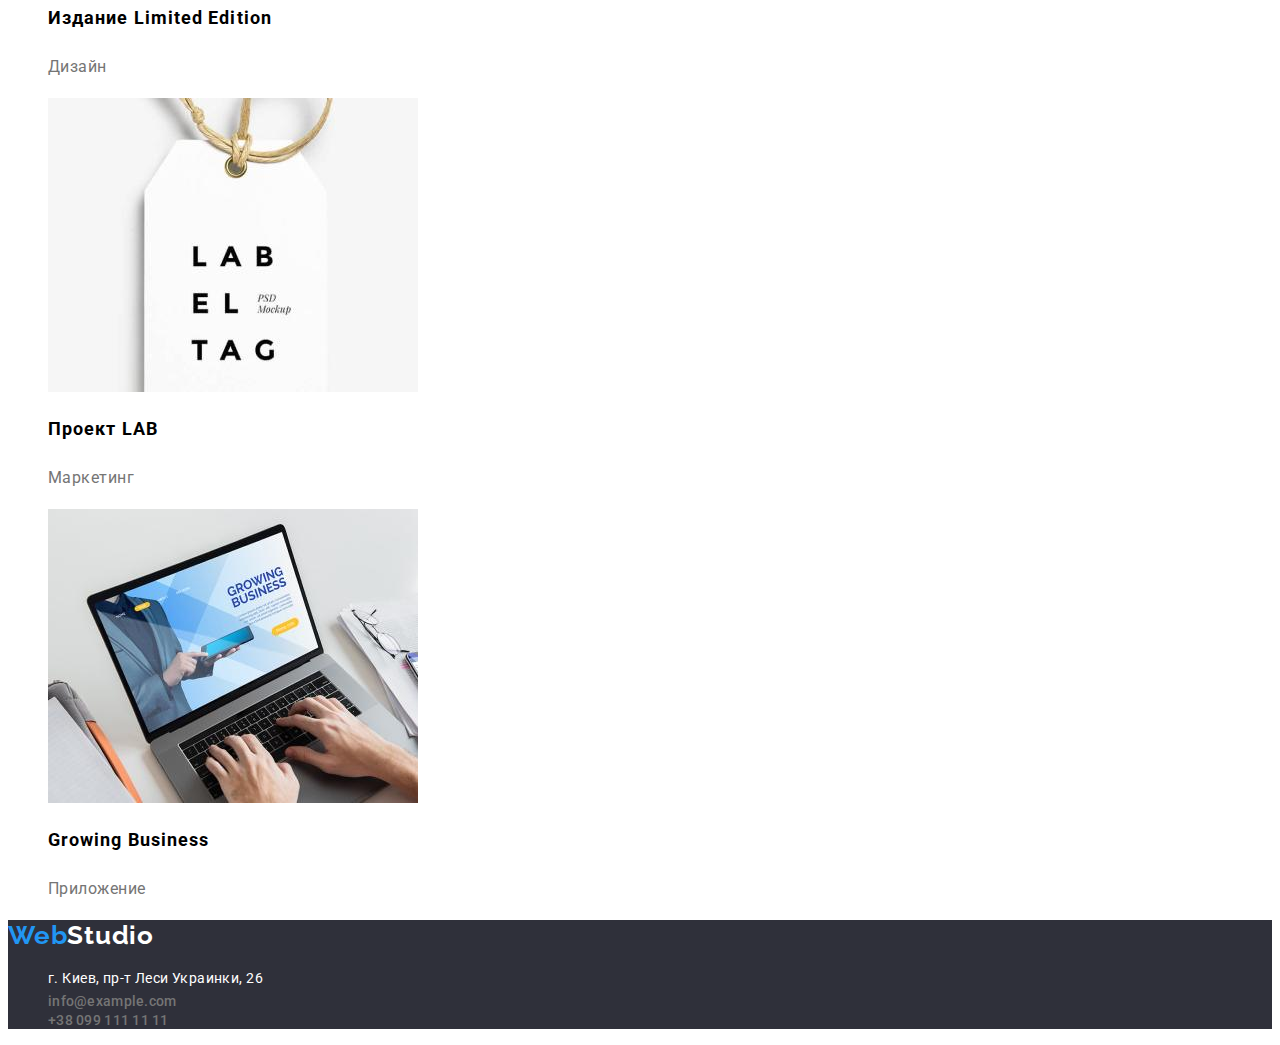
==== commit e0b7809a: "update" ====
--- a/portfolio.html
+++ b/portfolio.html
@@ -32,61 +32,61 @@
         <section>
         <!--About what we do-->
         <h1>Наши работы</h1>
-            <ul class="list">
-                <li><button type="button" class="type-link">Все</button></li>
-                <li><button type="button" class="type-link">Веб-сайты</button></li>
-                <li><button type="button" class="type-link">Приложения</button></li>
-                <li><button type="button" class="type-link">Дизайн</button></li>
-                <li><button type="button" class="type-link">Маркетинг</button></li>
+            <ul class="filter">
+                <li class="filter-item"><button type="button" class="filter-button">Все</button></li>
+                <li class="filter-item"><button type="button" class="filter-button">Веб-сайты</button></li>
+                <li class="filter-item"><button type="button" class="filter-button">Приложения</button></li>
+                <li class="filter-item"><button type="button" class="filter-button">Дизайн</button></li>
+                <li class="filter-item"><button type="button" class="filter-button">Маркетинг</button></li>
             </ul>   
                
         <!--Our projects-->
         
-            <ul class="list">
-                <li>
+            <ul class="gallery">
+                <li class="gallery-item">
                     <img src="images/site-techno.jpg" alt="Технокряк" width="370">
-                    <h2 class="title">Технокряк</h2>
-                    <p class="subtitle">Веб-сайт</p>
+                    <h2 class="gallery-title">Технокряк</h2>
+                    <p class="gallery-text">Веб-сайт</p>
                 </li>
-                <li>
+                <li class="gallery-item">
                     <img src="images/d-poster.jpg" alt="Постер New Orlean vs Golden Star" width="370">
-                    <h2 class="title">Постер New Orlean vs Golden Star</h2>
-                    <p class="subtitle">Дизайн</p>
+                    <h2 class="gallery-title">Постер New Orlean vs Golden Star</h2>
+                    <p class="gallery-text">Дизайн</p>
                 </li>
-                <li>
+                <li class="gallery-item">
                     <img src="images/ap-seafood.jpg" alt="Ресторан Seafood" width="370">
-                    <h2 class="title">Ресторан Seafood</h2>
-                    <p class="subtitle">Приложение</p>
+                    <h2 class="gallery-title">Ресторан Seafood</h2>
+                    <p class="gallery-text">Приложение</p>
                 </li>
-                <li>
+                <li class="gallery-item">
                     <img src="images/m-prime.jpg" alt="Проект Prime" width="370">
-                    <h2 class="title">Проект Prime</h2>
-                    <p class="subtitle">Маркетинг</p>
+                    <h2 class="gallery-title">Проект Prime</h2>
+                    <p class="gallery-text">Маркетинг</p>
                 </li>
-                <li>
+                <li class="gallery-item">
                     <img src="images/ap-boxes.jpg" alt="Проект Boxes" width="370">
-                    <h2 class="title">Проект Boxes</h2>
-                    <p class="subtitle">Приложение</p>
+                    <h2 class="gallery-title">Проект Boxes</h2>
+                    <p class="gallery-text">Приложение</p>
                 </li>
-                <li>
+                <li class="gallery-item">
                     <img src="images/site-inspire.jpg" alt="Inspiration has no Borders" width="370">
-                    <h2 class="title">Inspiration has no Borders</h2>
-                    <p class="subtitle">Веб-сайт</p>
+                    <h2 class="gallery-title">Inspiration has no Borders</h2>
+                    <p class="gallery-text">Веб-сайт</p>
                 </li>
-                <li>
+                <li class="gallery-item">
                     <img src="images/d-edition.jpg" alt="Издание Limited Edition" width="370">
-                    <h2 class="title">Издание Limited Edition</h2>
-                    <p class="subtitle">Дизайн</p>
+                    <h2 class="gallery-title">Издание Limited Edition</h2>
+                    <p class="gallery-text">Дизайн</p>
                 </li>
-                <li>
+                <li class="gallery-item">
                     <img src="images/m-lab.jpg" alt="Проект LAB" width="370">
-                    <h2 class="title">Проект LAB</h2>
-                    <p class="subtitle">Маркетинг</p>
+                    <h2 class="gallery-title">Проект LAB</h2>
+                    <p class="gallery-text">Маркетинг</p>
                 </li>
-                <li>
+                <li class="gallery-item">
                     <img src="images/ap-bui.jpg" alt="Growing Business" width="370">
-                    <h2 class="title">Growing Business</h2>
-                    <p class="subtitle">Приложение</p>
+                    <h2 class="gallery-title">Growing Business</h2>
+                    <p class="gallery-text">Приложение</p>
                 </li>
             </ul>           
         </section>
--- a/css/style.css
+++ b/css/style.css
@@ -27,25 +27,112 @@
   line-height: 1.19;
   letter-spacing: 0.03em;
 }
+.list {
+  font-style: normal;
+  list-style-type: none;
+}
+
 .solution {
   background-color: #2f303a;
 }
 .main-title {
+  font-family: var(--primary-font);
+  font-weight: 900;
+  font-size: 44px;
+  line-height: 1.36;
+  text-align: center;
+  letter-spacing: 0.06em;
+  text-transform: uppercase;
   color: #fff;
 }
 .button {
-  background-color: #2196f3;
-  color: #fff;
-}
-.list-title {
-  color: var(--text-primary);
-}
-.list-title-text {
-  color: var(--contact-link);
-}
-.list {
-  list-style-type: none;
-}
+  font-family: var(--primary-font);
+  font-style: normal;
+  font-weight: bold;
+  font-size: 16px;
+  line-height: 1.87;
+  display: flex;
+  align-items: center;
+  text-align: center;
+  letter-spacing: 0.06em;
+  background-color: var(--text-nav);
+  color: #fff;
+}
+.features {
+  list-style-type: none;
+}
+.features-item {
+}
+.features-title {
+  font-family: var(--primary-font);
+  font-style: normal;
+  font-weight: bold;
+  font-size: 14px;
+  line-height: 16px;
+  letter-spacing: 0.03em;
+  text-transform: uppercase;
+  color: var(--text-primary);
+}
+.features-text {
+  font-family: var(--primary-font);
+  font-style: normal;
+  font-weight: normal;
+  font-size: 14px;
+  line-height: 1.71;
+  letter-spacing: 0.03em;
+  color: var(--contact-link);
+}
+.section-title {
+  font-family: var(--primary-font);
+  font-style: normal;
+  font-weight: bold;
+  font-size: 36px;
+  line-height: 42px;
+  text-align: center;
+  letter-spacing: 0.03em;
+  color: var(--text-primary);
+}
+
+.works {
+  list-style-type: none;
+}
+.works-item {
+}
+.team {
+  list-style-type: none;
+}
+.team-item {
+}
+.team-title {
+  font-family: var(--primary-font);
+  font-style: normal;
+  font-weight: 500;
+  font-size: 16px;
+  line-height: 1.18;
+  text-align: center;
+  letter-spacing: 0.03em;
+  color: var(--text-primary);
+}
+
+.team-text {
+  font-family: var(--primary-font);
+  font-style: normal;
+  font-weight: normal;
+  font-size: 16px;
+  line-height: 19px;
+  text-align: center;
+  letter-spacing: 0.03em;
+  color: var(--contact-link);
+}
+.filter {
+  list-style-type: none;
+}
+.gallery {
+  list-style-type: none;
+}
+.gallery-item {
+}
+
 .nav-link {
   font-family: var(--primary-font);
   color: var(--text-primary);
@@ -71,7 +158,7 @@
 .contact-link:focus {
   color: var(--text-nav);
 }
-.type-link {
+.filter-button {
   font-family: var(--primary-font);
   font-weight: 500;
   font-size: 16px;
@@ -79,19 +166,20 @@
   text-align: center;
   letter-spacing: 0.03em;
 }
-.type-link:hover,
-.type-link:focus {
-  background-color: #2196f3;
-  color: #fff;
-}
-.title {
+.filter-button:hover,
+.filter-button:focus {
+  cursor: pointer;
+  background-color: var(--text-web-color);
+  color: #fff;
+}
+.gallery-title {
   font-family: var(--primary-font);
   font-weight: 700;
   font-size: 18px;
   line-height: 2;
   letter-spacing: 0.06em;
 }
-.subtitle {
+.gallery-text {
   font-family: var(--primary-font);
   color: var(--contact-link);
   font-weight: 400;
